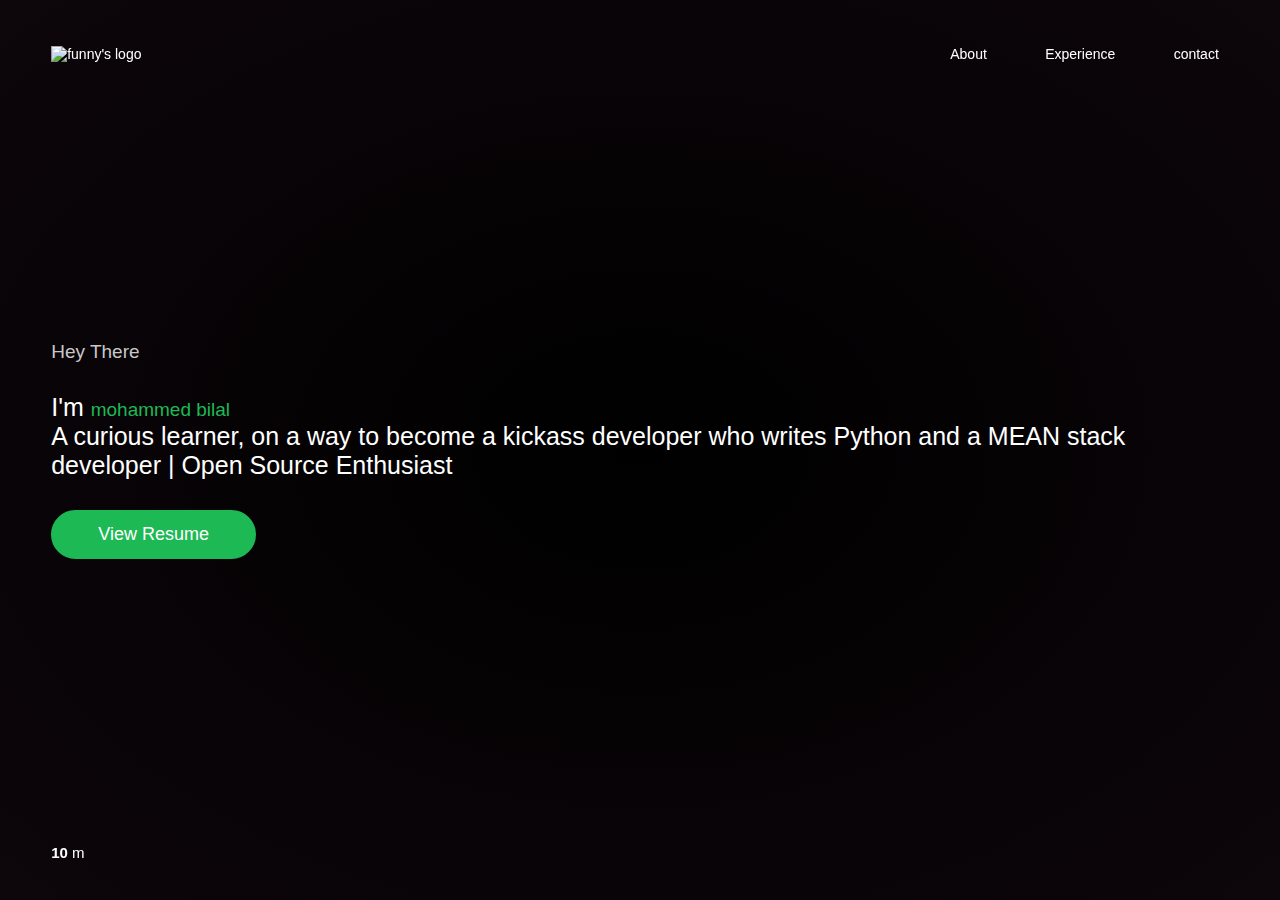
==== index.html @ 543e5fd1 "changes to body" ====
<!DOCTYPE html>
<html lang="en">

<head>
  <meta charset="UTF-8" />
  <meta name="viewport" content="width=device-width, initial-scale=1.0" />
  <meta http-equiv="X-UA-Compatible" content="ie=edge" />

  <link rel="icon" href="./assets/images/icon.png" type="image/png">
  <link rel="stylesheet" href="https://use.fontawesome.com/releases/v5.7.1/css/all.css"
    integrity="sha384-fnmOCqbTlWIlj8LyTjo7mOUStjsKC4pOpQbqyi7RrhN7udi9RwhKkMHpvLbHG9Sr" crossorigin="anonymous" />
  <meta name="theme-color" content="#000">
  <meta name="msapplication-navbutton-color" content="#000">
  <meta name="apple-mobile-web-app-status-bar-style" content="#000">
  <title>Mohammed Bilal;)</title>
  <meta name="title" content="Mohammed Bilal| A curios developer">
  <meta name="description" content="Mohammed Bilal...">
  <meta name="keywords"
    content="web developer,TKM College,Sainik School kazhakootam">
  <meta name="robots" content="index, follow">
  <meta http-equiv="Content-Type" content="text/html; charset=utf-8">
  <meta name="language" content="English">
  <meta name="revisit-after" content="2 days">
  <meta name="author" content="mdb571">
  <link rel="canonical" href="https://imfunniee.github.io/" />
  <link rel="stylesheet" href="./assets/css/index.css" />
</head>

<body>
  <div id="not_supported">
    sorry but THE mobile version doesn't look good right now, <br />
    check back later :p
  </div>
  <div id="video">
    <video src="https://i.imgur.com/IgFfZkk.mp4" autoplay loop muted></video>
  </div>
  <div id="main">
    <header>
      <ul>
        <li style="float:left;">
          <img src="./assets/images/logo.png" alt="funny's logo" />
        </li>
        <li><a class="swipe" href="mailto:r.mohammedbilal@gmail.com" tabindex="3">contact</a></li>
        <li><a class="swipe" tabindex="1" onclick="alert('working on it :)')">Experience</a></li>
        <li><a class="swipe" href="https://linkedin.com/in/mbd571" target="_blank" tabindex="1">About</a></li>
      </ul>
    </header>
    <span>Hey There</span>
    <div>
      I'm <span style="color:#1DB954">mohammed bilal</span><br />
      A curious learner, on a way to become a kickass developer who writes Python and a MEAN stack developer | Open Source Enthusiast <br/>
    </div>
    <button onclick="window.location = 'https://drive.google.com/open?id=1UX5LgBOazW4Zg-VQUlzHP_uQyI7kDa3tvT2i9d01UNA'">View Resume</button>
    <footer>
      <ul>
        <li style="float:left"><b id="distance">0.00</b> m</li>
        <li style="margin-right:10px;">
          <a href="https://www.instagram.com/__mdbilal__/" target="_blank"><i class="fab fa-instagram"></i></a>
        </li>
        <li>
          <a href="https://www.hackerrank.com/r_mohammedbilal" target="_blank"><i class="fab fa-hackerrank"></i></a>
        </li>
        <li>
          <a href="https://linkedin.com/in/mbd571" target="_blank"><i class="fab fa-linkedin"></i></a>
        </li>
        <li>
          <a href="https://github.com/mdb571" target="_blank"><i class="fab fa-github"></i></a>
        </li>
      </ul>
    </footer>
  </div>
  </div>
  <script type="text/javascript">
    var origin = 0.00;
    setInterval(function () {
      document.querySelector("#distance").innerHTML = Math.ceil(origin);
      origin += 1.9;
    }, 100)
  </script>
</body>

</html>
---- assets/css/index.css ----
@font-face {
  font-family: Coyote;
  src: url(../font/Coyote.ttf);
}

body {
  padding: 0;
  margin: 0;
  background: #000000;
  max-width: 100vw;
  overflow-x: hidden;
  scroll-behavior: smooth;
}

header {
  width: 92vw;
  padding: 4vh 0;
  position: fixed;
  top: 0;
}

header ul {
  list-style-type: none;
  margin: 0;
  padding: 0;
  font-size: 14px;
}

header li {
  float: right;
}

header li a {
  display: block;
  color: #fff;
  text-align: center;
  padding: 10px 10px;
  margin-left: 3vw;
  text-decoration: none;
  position: relative;
}

header li img {
  width: 30px;
  height: auto;
  padding: 10px 0;
}

#video {
  width: 100vw;
  height: 100vh;
  max-height: 100vh;
  max-width: 100vw;
  overflow: hidden;
  position: absolute;
  z-index: 1;
}

#video video {
  width: 100%;
  height: 100%;
}

#main {
  width: 92vw;
  padding: 0 4vw;
  height: 100vh;
  font-family: Coyote, sans-serif;
  color: #fff;
  display: flex;
  flex-direction: column;
  justify-content: center;
  z-index: 2;
  position: absolute;
  background: radial-gradient(rgba(13, 6, 11, 0), rgba(13, 6, 11, 1));
}

#main div {
  margin: 30px 0;
  font-size: 25px;
}

#main button {
  font-family: Coyote, sans-serif;
  font-size: 18px;
  padding: 12px 2vw;
  border: 2px solid #1DB954;
  border-radius: 50px;
  color: #fff;
  background: #1DB954;
  width: 10vw;
  transition: 0.4s ease-in-out;
}

#main button:hover {
  transform: scale(1.06);
  background: #000000;
  color: #1DB954
  border: 2px solid #1DB954;
  cursor: pointer;
}

#main button:active {
  transform: scale(0.6);
  background: #1DB954;
  border: 2px solid #1DB954;
}

#main span {
  font-size: 19px;
  color: #c8c8c8;
}

footer {
  width: 92vw;
  padding: 4vh 0;
  position: fixed;
  bottom: 0;
}

footer ul {
  list-style-type: none;
  margin: 0;
  padding: 0;
  font-size: 15px;
}

footer li {
  float: right;
}

footer li a {
  display: block;
  color: #fff;
  text-align: center;
  padding: 10px 10px;
  margin-left: 3vw;
  text-decoration: none;
  font-size: 17px;
  position: relative;
}

.monea {
  font-weight: bold;
}

a {
  transition: 0.4s ease-in-out;
}

a:hover {
  color: #1DB954;
  cursor: pointer;
}

button:focus {
  outline: 0;
}

#not_supported {
  color: #fff;
  width: 92vw;
  padding: 0 4vw;
  height: 100vh;
  font-family: Coyote, sans-serif;
  color: #fff;
  flex-direction: column;
  justify-content: center;
  display: none;
}

a:focus {
  outline: none;
}

::-moz-selection {
  color: #000;
  background: #fff;
}

::selection {
  color: #1DB954;
  background: #fff;
}

@media (max-width: 1800px) {
  #main button {
    width: 16vw;
  }
}

@media (max-width: 950px) {

  #main,
  #video {
    display: none;
  }

  #not_supported {
    display: flex;
  }
}
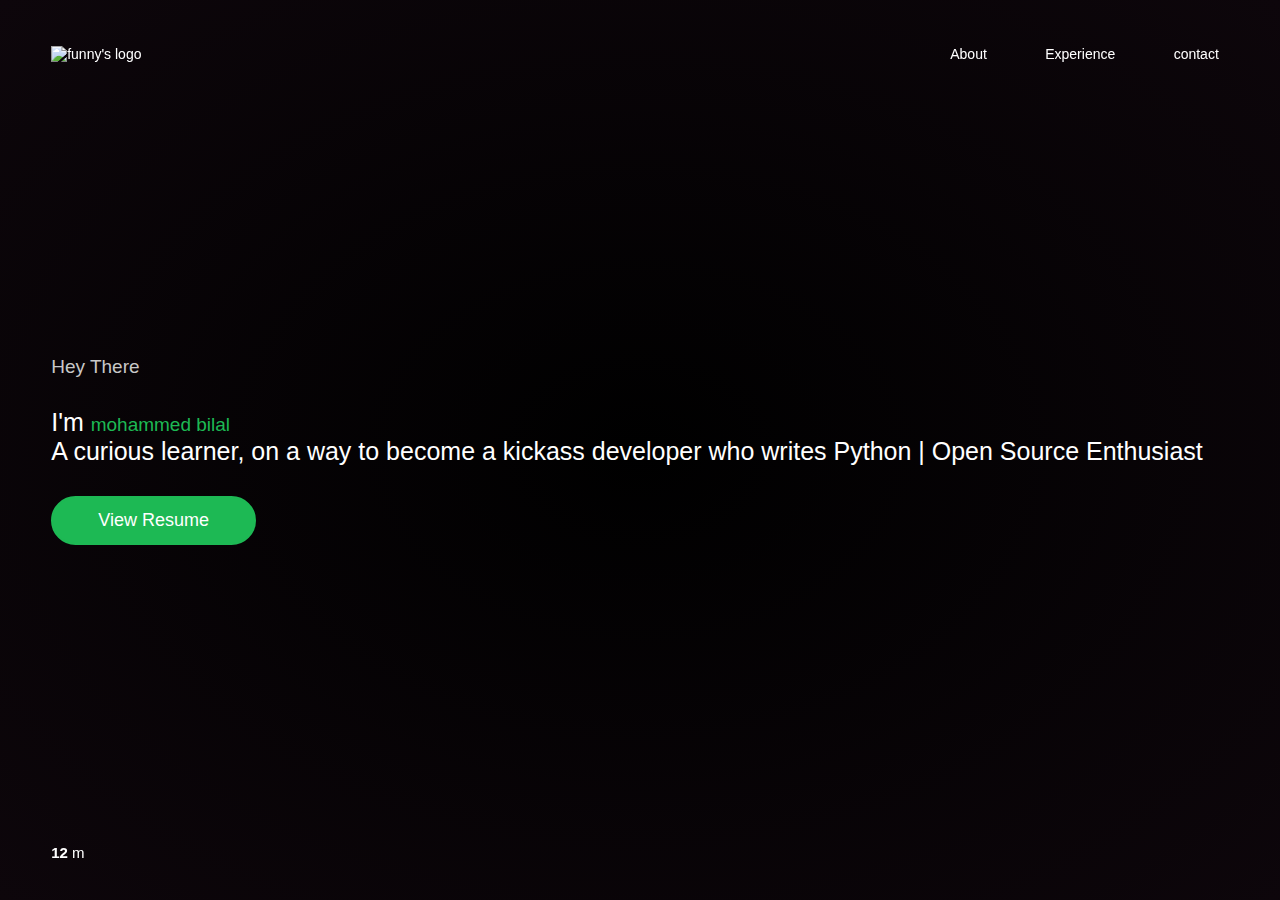
==== commit 45e96351: "added about" ====
--- a/index.html
+++ b/index.html
@@ -48,7 +48,7 @@
     <span>Hey There</span>
     <div>
       I'm <span style="color:#1DB954">mohammed bilal</span><br />
-      A curious learner, on a way to become a kickass developer who writes Python and a MEAN stack developer | Open Source Enthusiast <br/>
+      A curious learner, on a way to become a kickass developer who writes Python | Open Source Enthusiast <br/>
     </div>
     <button onclick="window.location = 'https://drive.google.com/open?id=1UX5LgBOazW4Zg-VQUlzHP_uQyI7kDa3tvT2i9d01UNA'">View Resume</button>
     <footer>
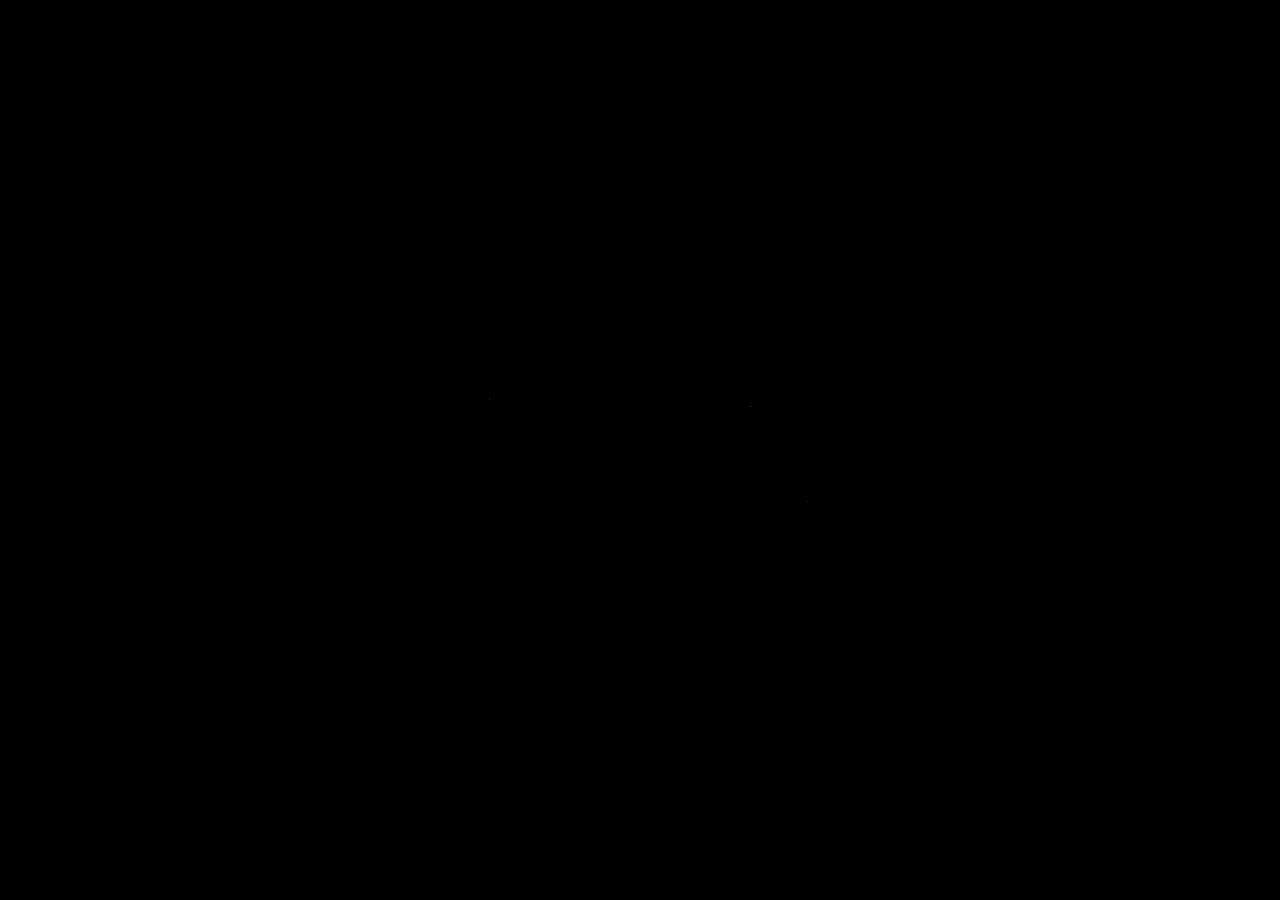
==== commit 7acfb63c: "added a landing page" ====
--- a/index.html
+++ b/index.html
@@ -1,82 +1,29 @@
-<!DOCTYPE html>
-<html lang="en">
-
-<head>
-  <meta charset="UTF-8" />
-  <meta name="viewport" content="width=device-width, initial-scale=1.0" />
-  <meta http-equiv="X-UA-Compatible" content="ie=edge" />
-
-  <link rel="icon" href="./assets/images/icon.png" type="image/png">
-  <link rel="stylesheet" href="https://use.fontawesome.com/releases/v5.7.1/css/all.css"
-    integrity="sha384-fnmOCqbTlWIlj8LyTjo7mOUStjsKC4pOpQbqyi7RrhN7udi9RwhKkMHpvLbHG9Sr" crossorigin="anonymous" />
-  <meta name="theme-color" content="#000">
-  <meta name="msapplication-navbutton-color" content="#000">
-  <meta name="apple-mobile-web-app-status-bar-style" content="#000">
-  <title>Mohammed Bilal;)</title>
-  <meta name="title" content="Mohammed Bilal| A curios developer">
-  <meta name="description" content="Mohammed Bilal...">
-  <meta name="keywords"
-    content="web developer,TKM College,Sainik School kazhakootam">
-  <meta name="robots" content="index, follow">
-  <meta http-equiv="Content-Type" content="text/html; charset=utf-8">
-  <meta name="language" content="English">
-  <meta name="revisit-after" content="2 days">
-  <meta name="author" content="mdb571">
-  <link rel="canonical" href="https://imfunniee.github.io/" />
-  <link rel="stylesheet" href="./assets/css/index.css" />
-</head>
-
-<body>
-  <div id="not_supported">
-    sorry but THE mobile version doesn't look good right now, <br />
-    check back later :p
-  </div>
-  <div id="video">
-    <video src="https://i.imgur.com/IgFfZkk.mp4" autoplay loop muted></video>
-  </div>
-  <div id="main">
-    <header>
-      <ul>
-        <li style="float:left;">
-          <img src="./assets/images/logo.png" alt="funny's logo" />
-        </li>
-        <li><a class="swipe" href="mailto:r.mohammedbilal@gmail.com" tabindex="3">contact</a></li>
-        <li><a class="swipe" tabindex="1" onclick="alert('working on it :)')">Experience</a></li>
-        <li><a class="swipe" href="https://linkedin.com/in/mbd571" target="_blank" tabindex="1">About</a></li>
-      </ul>
-    </header>
-    <span>Hey There</span>
-    <div>
-      I'm <span style="color:#1DB954">mohammed bilal</span><br />
-      A curious learner, on a way to become a kickass developer who writes Python | Open Source Enthusiast <br/>
-    </div>
-    <button onclick="window.location = 'https://drive.google.com/open?id=1UX5LgBOazW4Zg-VQUlzHP_uQyI7kDa3tvT2i9d01UNA'">View Resume</button>
-    <footer>
-      <ul>
-        <li style="float:left"><b id="distance">0.00</b> m</li>
-        <li style="margin-right:10px;">
-          <a href="https://www.instagram.com/__mdbilal__/" target="_blank"><i class="fab fa-instagram"></i></a>
-        </li>
-        <li>
-          <a href="https://www.hackerrank.com/r_mohammedbilal" target="_blank"><i class="fab fa-hackerrank"></i></a>
-        </li>
-        <li>
-          <a href="https://linkedin.com/in/mbd571" target="_blank"><i class="fab fa-linkedin"></i></a>
-        </li>
-        <li>
-          <a href="https://github.com/mdb571" target="_blank"><i class="fab fa-github"></i></a>
-        </li>
-      </ul>
-    </footer>
-  </div>
-  </div>
-  <script type="text/javascript">
-    var origin = 0.00;
-    setInterval(function () {
-      document.querySelector("#distance").innerHTML = Math.ceil(origin);
-      origin += 1.9;
-    }, 100)
-  </script>
-</body>
-
-</html>
+<!DOCTYPE html>
+<html lang="en">
+
+<head>
+  <meta charset="UTF-8" />
+  <meta name="viewport" content="width=device-width, initial-scale=1.0" />
+  <meta http-equiv="X-UA-Compatible" content="ie=edge" />
+  <title>Mohammed Bilal;)</title>
+  <link rel="stylesheet" href="./assets/css/index.css" />
+</head>
+<body>
+<svg id="logo" width="336" height="103" viewBox="0 0 336 103" fill="none" xmlns="http://www.w3.org/2000/svg">
+<path d="M17.7422 0.625L51.2109 84.1562L84.6797 0.625H102.188V103H88.6875V63.1328L89.9531 20.1016L56.3438 103H46.0078L12.4688 20.3125L13.8047 63.1328V103H0.304688V0.625H17.7422Z" stroke="#992ba0" & stroke-width="2"  />
+<path d="M126.023 103V0.625H159.492C170.602 0.625 178.945 2.92188 184.523 7.51562C190.148 12.1094 192.961 18.9062 192.961 27.9062C192.961 32.6875 191.602 36.9297 188.883 40.6328C186.164 44.2891 182.461 47.125 177.773 49.1406C183.305 50.6875 187.664 53.6406 190.852 58C194.086 62.3125 195.703 67.4688 195.703 73.4688C195.703 82.6562 192.727 89.875 186.773 95.125C180.82 100.375 172.406 103 161.531 103H126.023ZM139.523 55.1172V91.9609H161.812C168.094 91.9609 173.039 90.3438 176.648 87.1094C180.305 83.8281 182.133 79.3281 182.133 73.6094C182.133 61.2812 175.43 55.1172 162.023 55.1172H139.523ZM139.523 44.2891H159.914C165.82 44.2891 170.531 42.8125 174.047 39.8594C177.609 36.9062 179.391 32.8984 179.391 27.8359C179.391 22.2109 177.75 18.1328 174.469 15.6016C171.188 13.0234 166.195 11.7344 159.492 11.7344H139.523V44.2891Z" stroke="#b43d86" & stroke-width="2"  />
+<path d="M278.461 7.9375L236.062 103H222.422L264.68 11.3125H209.273V0.625H278.461V7.9375Z" stroke="#c84a73" & stroke-width="2"  />
+<path d="M335.977 103H322.898V16.3047L296.672 25.9375V14.125L333.938 0.132812H335.977V103Z" stroke="#ed6350" & stroke-width="2"  />
+</svg>
+ 
+<script>
+        var timer = setTimeout(function() {
+            window.location='home.html'
+        }, 3000);
+    </script>
+
+<script src="assets/js/app.js"></script>
+<script src="https://ajax.googleapis.com/ajax/libs/jquery/3.1.1/jquery.min.js"></script>
+
+</body>
+</html>--- a/assets/css/index.css
+++ b/assets/css/index.css
@@ -1,202 +1,43 @@
-@font-face {
-  font-family: Coyote;
-  src: url(../font/Coyote.ttf);
-}
-
-body {
-  padding: 0;
-  margin: 0;
-  background: #000000;
-  max-width: 100vw;
-  overflow-x: hidden;
-  scroll-behavior: smooth;
-}
-
-header {
-  width: 92vw;
-  padding: 4vh 0;
-  position: fixed;
-  top: 0;
-}
-
-header ul {
-  list-style-type: none;
-  margin: 0;
-  padding: 0;
-  font-size: 14px;
-}
-
-header li {
-  float: right;
-}
-
-header li a {
-  display: block;
-  color: #fff;
-  text-align: center;
-  padding: 10px 10px;
-  margin-left: 3vw;
-  text-decoration: none;
-  position: relative;
-}
-
-header li img {
-  width: 30px;
-  height: auto;
-  padding: 10px 0;
-}
-
-#video {
-  width: 100vw;
-  height: 100vh;
-  max-height: 100vh;
-  max-width: 100vw;
-  overflow: hidden;
-  position: absolute;
-  z-index: 1;
-}
-
-#video video {
-  width: 100%;
-  height: 100%;
-}
-
-#main {
-  width: 92vw;
-  padding: 0 4vw;
-  height: 100vh;
-  font-family: Coyote, sans-serif;
-  color: #fff;
-  display: flex;
-  flex-direction: column;
-  justify-content: center;
-  z-index: 2;
-  position: absolute;
-  background: radial-gradient(rgba(13, 6, 11, 0), rgba(13, 6, 11, 1));
-}
-
-#main div {
-  margin: 30px 0;
-  font-size: 25px;
-}
-
-#main button {
-  font-family: Coyote, sans-serif;
-  font-size: 18px;
-  padding: 12px 2vw;
-  border: 2px solid #1DB954;
-  border-radius: 50px;
-  color: #fff;
-  background: #1DB954;
-  width: 10vw;
-  transition: 0.4s ease-in-out;
-}
-
-#main button:hover {
-  transform: scale(1.06);
-  background: #000000;
-  color: #1DB954
-  border: 2px solid #1DB954;
-  cursor: pointer;
-}
-
-#main button:active {
-  transform: scale(0.6);
-  background: #1DB954;
-  border: 2px solid #1DB954;
-}
-
-#main span {
-  font-size: 19px;
-  color: #c8c8c8;
-}
-
-footer {
-  width: 92vw;
-  padding: 4vh 0;
-  position: fixed;
-  bottom: 0;
-}
-
-footer ul {
-  list-style-type: none;
-  margin: 0;
-  padding: 0;
-  font-size: 15px;
-}
-
-footer li {
-  float: right;
-}
-
-footer li a {
-  display: block;
-  color: #fff;
-  text-align: center;
-  padding: 10px 10px;
-  margin-left: 3vw;
-  text-decoration: none;
-  font-size: 17px;
-  position: relative;
-}
-
-.monea {
-  font-weight: bold;
-}
-
-a {
-  transition: 0.4s ease-in-out;
-}
-
-a:hover {
-  color: #1DB954;
-  cursor: pointer;
-}
-
-button:focus {
-  outline: 0;
-}
-
-#not_supported {
-  color: #fff;
-  width: 92vw;
-  padding: 0 4vw;
-  height: 100vh;
-  font-family: Coyote, sans-serif;
-  color: #fff;
-  flex-direction: column;
-  justify-content: center;
-  display: none;
-}
-
-a:focus {
-  outline: none;
-}
-
-::-moz-selection {
-  color: #000;
-  background: #fff;
-}
-
-::selection {
-  color: #1DB954;
-  background: #fff;
-}
-
-@media (max-width: 1800px) {
-  #main button {
-    width: 16vw;
-  }
-}
-
-@media (max-width: 950px) {
-
-  #main,
-  #video {
-    display: none;
-  }
-
-  #not_supported {
-    display: flex;
-  }
-}
+*{
+	padding: 0;
+	margin: 0;
+	box-sizing: border-box;
+}
+body{
+	width: 100%;
+	height: 100%;
+	background: black;
+}
+#logo{
+	position: absolute;
+	top: 50%;
+	left: 50%;
+	transform: translate(-50%,-50%);
+	
+}
+#logo path:nth-child(1){
+	stroke-dasharray: 801px;
+	stroke-dashoffset:801px; 
+	animation: line-anim 2s ease forwards;
+}
+#logo path:nth-child(2){
+	stroke-dasharray: 607px;
+	stroke-dashoffset:607px;
+	animation: line-anim 2s ease forwards 0.3s;
+}
+#logo path:nth-child(3){
+	stroke-dasharray: 361px;
+	stroke-dashoffset:361px;
+	animation: line-anim 2s ease forwards 0.6s;
+
+}
+#logo path:nth-child(4){
+	stroke-dasharray: 284px;
+	stroke-dashoffset:284px;
+	animation: line-anim 2s ease forwards 0.9s;
+}
+@keyframes line-anim{
+	to{
+  		stroke-dashoffset:0;
+     }
+}